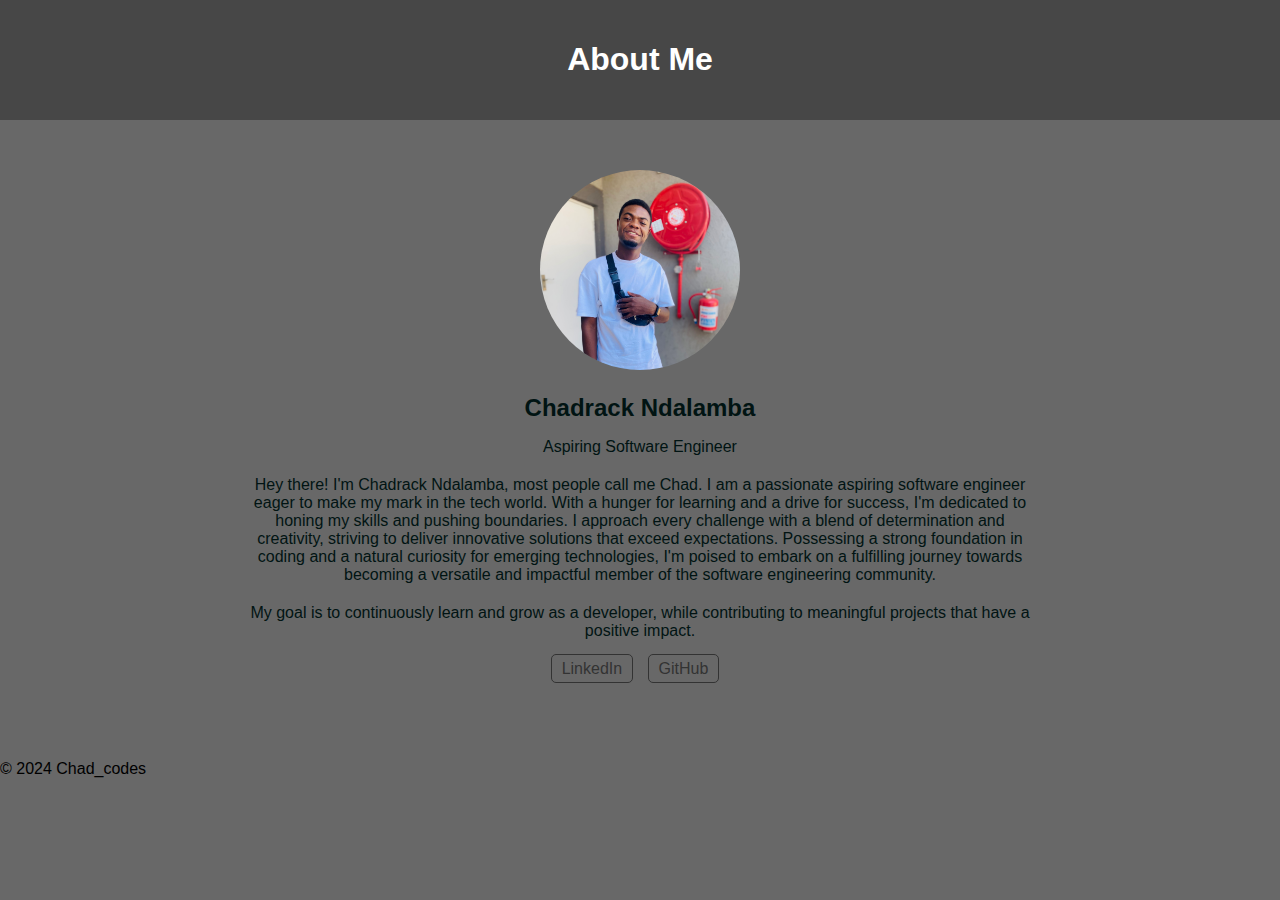
==== about.html @ 10d135a5 "about me page updated" ====
<!DOCTYPE html>
<html lang="en">
  <head>
    <meta charset="UTF-8" />
    <meta name="viewport" content="width=device-width, initial-scale=1.0" />
    <title>About Me</title>
    <link rel="stylesheet" href="about.css" />
  </head>
  <body>
    <header>
      <h1>About Me</h1>
      <style>
        body {
          background-image: url("img/jj.jpg."); /*file extension */
          background-size: cover;
          background-repeat: no-repeat;
          background-color: rgb(104, 104, 104);
        }
      </style>
    </header>

    <section class="about">
      <div class="container">
        <div class="about-content">
          <img src="img/IMG_6505.jpg" alt="Profile Picture" />
          <h2>Chadrack Ndalamba</h2>
          <p>Aspiring Software Engineer</p>
          <p>
            Hey there! I'm Chadrack Ndalamba, most people call me Chad. I am a
            passionate aspiring software engineer eager to make my mark in the
            tech world. With a hunger for learning and a drive for success, I'm
            dedicated to honing my skills and pushing boundaries. I approach
            every challenge with a blend of determination and creativity,
            striving to deliver innovative solutions that exceed expectations.
            Possessing a strong foundation in coding and a natural curiosity for
            emerging technologies, I'm poised to embark on a fulfilling journey
            towards becoming a versatile and impactful member of the software
            engineering community.
          </p>
          <p>
            My goal is to continuously learn and grow as a developer, while
            contributing to meaningful projects that have a positive impact.
          </p>
          <ul class="social-links">
            <li>
              <a
                href="https://www.linkedin.com/in/chadrack-ndalamba-442139137/"
                target="_blank"
                >LinkedIn</a
              >
            </li>
            <li>
              <a href="https://github.com/Chad96" target="_blank">GitHub</a>
            </li>
          </ul>
        </div>
      </div>
    </section>

    <footer>
      <p>&copy; 2024 Chad_codes</p>
    </footer>
  </body>
</html>
---- about.css ----
body {
  font-family: Arial, sans-serif;
  margin: 0;
  padding: 0;
}

header {
  background-color: #474747;
  color: #fff;
  padding: 20px 0;
  text-align: center;
}

.about {
  padding: 50px 0;
}

.container {
  max-width: 800px;
  margin: 0 auto;
  padding: 0 20px;
}

.about-content {
  text-align: center;
  color: rgb(1, 20, 19);
}

.about-content img {
  border-radius: 50%;
  width: 200px;
  height: 200px;
  margin-bottom: 0px;
}

.about-content h2 {
  margin-bottom: 10px;
}

.about-content p {
  margin-bottom: 20px;
}

.social-links {
  list-style-type: none;
  padding: 0;
}

.social-links li {
  display: inline;
  margin-right: 10px;
}

.social-links li a {
  color: #333;
  text-decoration: none;
  padding: 5px 10px;
  border: 1px solid #333;
  border-radius: 5px;
}

.social-links li a:hover {
  background-color: #1b2925;
  color: #fff;
}
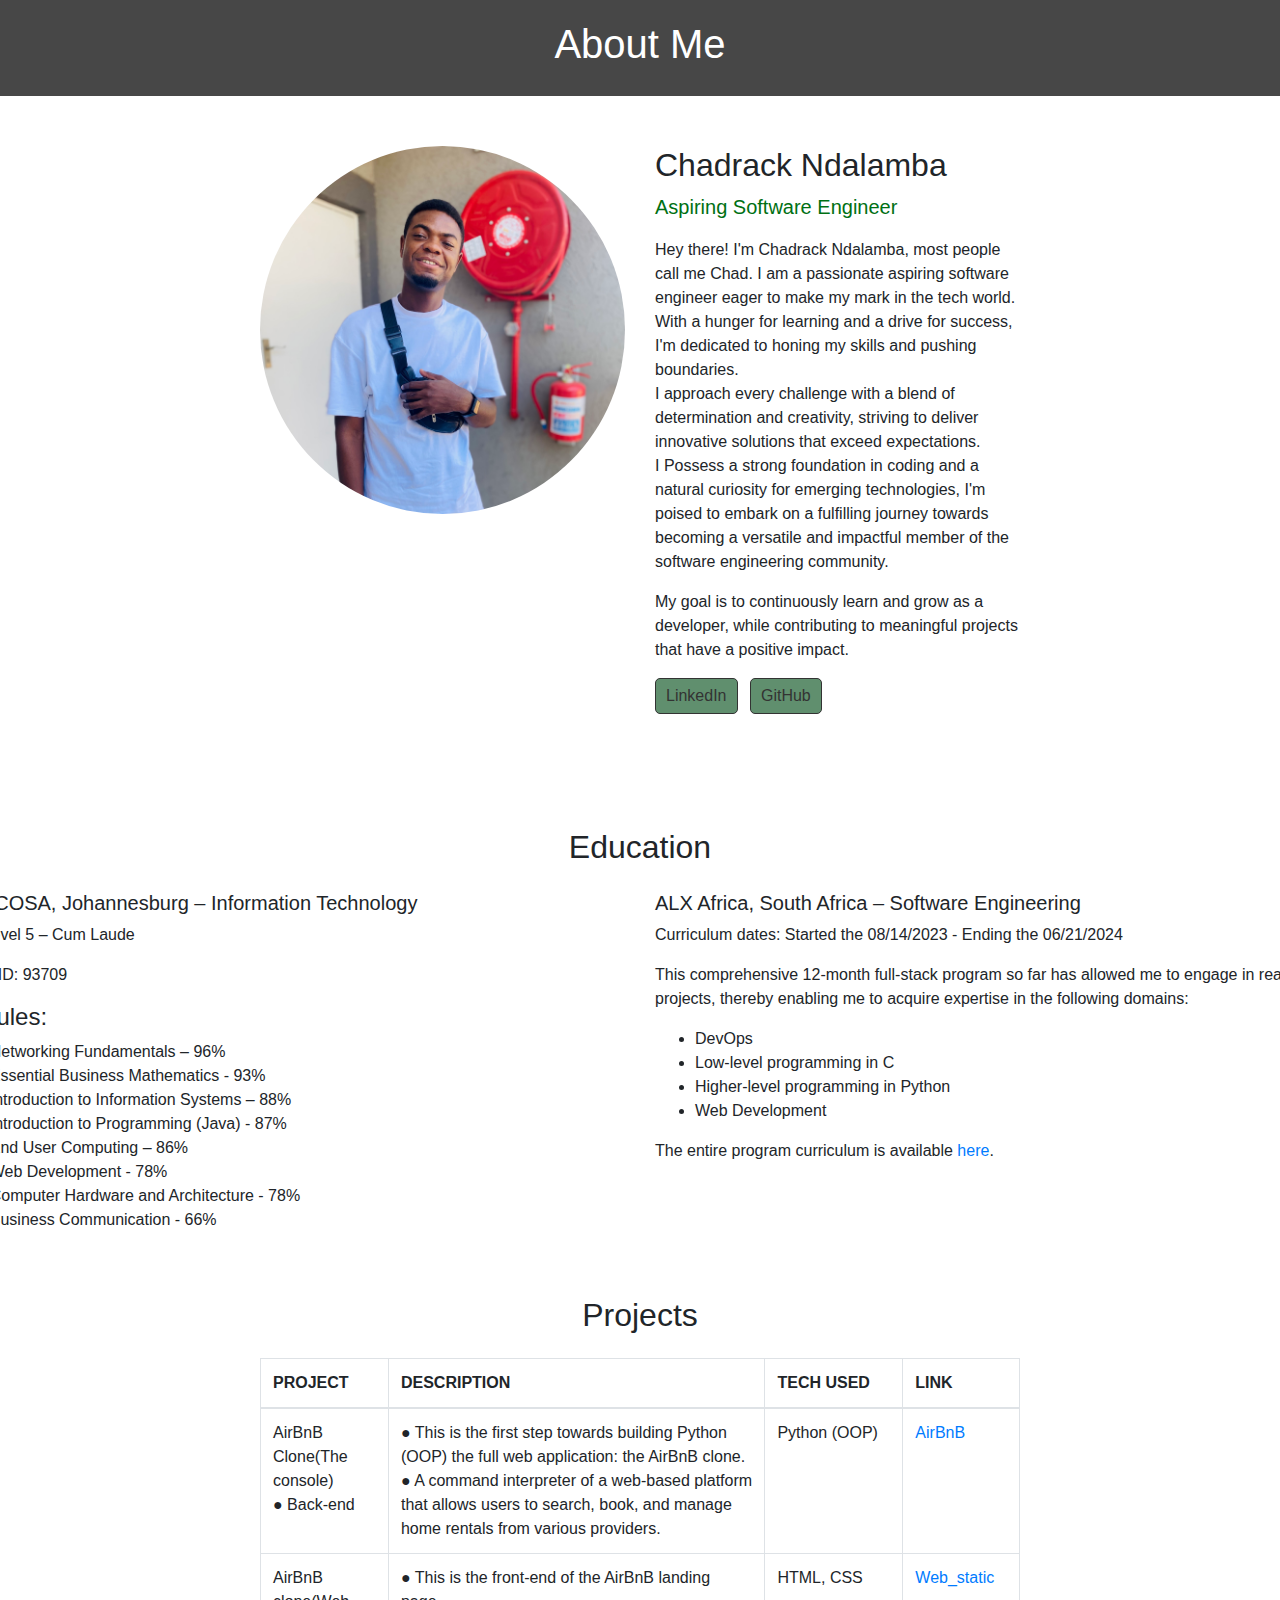
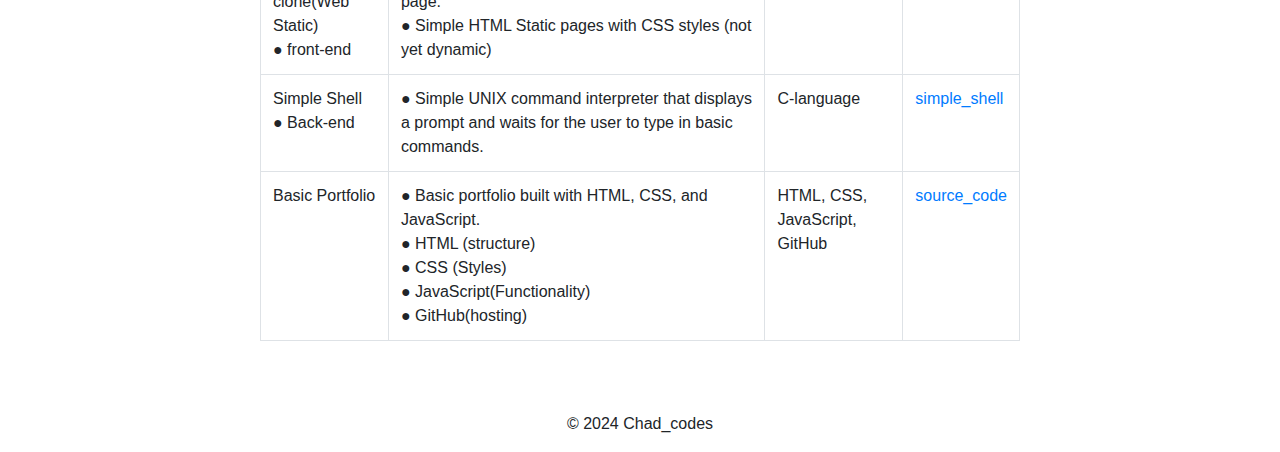
==== commit 24bb4a85: "About page updated" ====
--- a/about.html
+++ b/about.html
@@ -4,61 +4,225 @@
     <meta charset="UTF-8" />
     <meta name="viewport" content="width=device-width, initial-scale=1.0" />
     <title>About Me</title>
+    <link
+      rel="stylesheet"
+      href="https://maxcdn.bootstrapcdn.com/bootstrap/4.5.2/css/bootstrap.min.css"
+    />
     <link rel="stylesheet" href="about.css" />
   </head>
   <body>
     <header>
-      <h1>About Me</h1>
-      <style>
-        body {
-          background-image: url("img/jj.jpg."); /*file extension */
-          background-size: cover;
-          background-repeat: no-repeat;
-          background-color: rgb(104, 104, 104);
-        }
-      </style>
+      <h1 class="text-center">About Me</h1>
     </header>
 
     <section class="about">
       <div class="container">
-        <div class="about-content">
-          <img src="img/IMG_6505.jpg" alt="Profile Picture" />
-          <h2>Chadrack Ndalamba</h2>
-          <p>Aspiring Software Engineer</p>
-          <p>
-            Hey there! I'm Chadrack Ndalamba, most people call me Chad. I am a
-            passionate aspiring software engineer eager to make my mark in the
-            tech world. With a hunger for learning and a drive for success, I'm
-            dedicated to honing my skills and pushing boundaries. I approach
-            every challenge with a blend of determination and creativity,
-            striving to deliver innovative solutions that exceed expectations.
-            Possessing a strong foundation in coding and a natural curiosity for
-            emerging technologies, I'm poised to embark on a fulfilling journey
-            towards becoming a versatile and impactful member of the software
-            engineering community.
-          </p>
-          <p>
-            My goal is to continuously learn and grow as a developer, while
-            contributing to meaningful projects that have a positive impact.
-          </p>
-          <ul class="social-links">
-            <li>
-              <a
-                href="https://www.linkedin.com/in/chadrack-ndalamba-442139137/"
-                target="_blank"
-                >LinkedIn</a
-              >
-            </li>
-            <li>
-              <a href="https://github.com/Chad96" target="_blank">GitHub</a>
-            </li>
-          </ul>
+        <div class="row">
+          <div class="col-md-6">
+            <img
+              src="img/IMG_6505.jpg"
+              alt="Profile Picture"
+              class="img-fluid rounded-circle"
+            />
+          </div>
+          <div class="col-md-6">
+            <h2>Chadrack Ndalamba</h2>
+            <p class="lead">Aspiring Software Engineer</p>
+            <p>
+              Hey there! I'm Chadrack Ndalamba, most people call me Chad. I am a
+              passionate aspiring software engineer eager to make my mark in the
+              tech world. With a hunger for learning and a drive for success,
+              I'm dedicated to honing my skills and pushing boundaries.
+              <br />
+              I approach every challenge with a blend of determination and
+              creativity, striving to deliver innovative solutions that exceed
+              expectations.
+              <br />
+              I Possess a strong foundation in coding and a natural curiosity
+              for emerging technologies, I'm poised to embark on a fulfilling
+              journey towards becoming a versatile and impactful member of the
+              software engineering community.
+            </p>
+            <p>
+              My goal is to continuously learn and grow as a developer, while
+              contributing to meaningful projects that have a positive impact.
+            </p>
+            <ul class="social-links list-inline">
+              <li class="list-inline-item">
+                <a
+                  href="https://www.linkedin.com/in/chadrack-ndalamba-442139137/"
+                  target="_blank"
+                  class="btn btn-primary"
+                  >LinkedIn</a
+                >
+              </li>
+              <li class="list-inline-item">
+                <a
+                  href="https://github.com/Chad96"
+                  target="_blank"
+                  class="btn btn-dark"
+                  >GitHub</a
+                >
+              </li>
+            </ul>
+          </div>
         </div>
       </div>
     </section>
 
-    <footer>
-      <p>&copy; 2024 Chad_codes</p>
+    <section class="education mt-5">
+      <div class="container">
+        <h2 class="text-center mb-4">Education</h2>
+        <div class="row">
+          <div class="col-md-6">
+            <div class="mancosa">
+              <h5>MANCOSA, Johannesburg – Information Technology</h5>
+              <p>NQF level 5 – Cum Laude</p>
+              <p>SAQA ID: 93709</p>
+              <h4>Modules:</h4>
+              <ul>
+                <li>Networking Fundamentals – 96%</li>
+                <li>Essential Business Mathematics - 93%</li>
+                <li>Introduction to Information Systems – 88%</li>
+                <li>Introduction to Programming (Java) - 87%</li>
+                <li>End User Computing – 86%</li>
+                <li>Web Development - 78%</li>
+                <li>Computer Hardware and Architecture - 78%</li>
+                <li>Business Communication - 66%</li>
+              </ul>
+            </div>
+          </div>
+          <div class="col-md-6">
+            <div class="alx">
+              <h5>ALX Africa, South Africa – Software Engineering</h5>
+              <p>
+                Curriculum dates: Started the 08/14/2023 - Ending the 06/21/2024
+              </p>
+              <p>
+                This comprehensive 12-month full-stack program so far has
+                allowed me to engage in real-world projects, thereby enabling me
+                to acquire expertise in the following domains:
+              </p>
+              <ul>
+                <li>DevOps</li>
+                <li>Low-level programming in C</li>
+                <li>Higher-level programming in Python</li>
+                <li>Web Development</li>
+              </ul>
+              <p>
+                The entire program curriculum is available
+                <a
+                  href="https://tech.alxafrica.com/hubfs/ALX-Software-Engineering-Curriculum.pdf?hsLang=en"
+                  >here</a
+                >.
+              </p>
+            </div>
+          </div>
+        </div>
+      </div>
+    </section>
+
+    <section class="projects mt-5">
+      <h2 class="text-center mb-4">Projects</h2>
+      <div class="container">
+        <div class="table-responsive text-left">
+          <table class="table table-bordered d-inline-block">
+            <thead>
+              <tr>
+                <th>PROJECT</th>
+                <th>DESCRIPTION</th>
+                <th>TECH USED</th>
+                <th>LINK</th>
+              </tr>
+            </thead>
+            <tbody>
+              <tr>
+                <td>
+                  AirBnB Clone(The console)
+                  <br />
+                  ● Back-end
+                </td>
+                <td>
+                  ● This is the first step towards building Python (OOP) the
+                  full web application: the AirBnB clone.
+                  <br />
+                  ● A command interpreter of a web-based platform that allows
+                  users to search, book, and manage home rentals from various
+                  providers.
+                </td>
+                <td>Python (OOP)</td>
+                <td>
+                  <a
+                    href="https://github.com/Chad96/AirBnB_clone.git"
+                    target="_blank"
+                    >AirBnB</a
+                  >
+                </td>
+              </tr>
+              <tr>
+                <td>AirBnB clone(Web Static)<br />● front-end</td>
+                <td>
+                  ● This is the front-end of the AirBnB landing page.<br />●
+                  Simple HTML Static pages with CSS styles (not yet dynamic)
+                </td>
+                <td>HTML, CSS</td>
+                <td>
+                  <a
+                    href="https://github.com/Chad96/AirBnB_clone.git"
+                    target="_blank"
+                    >Web_static</a
+                  >
+                </td>
+              </tr>
+              <tr>
+                <td>Simple Shell<br />● Back-end</td>
+                <td>
+                  ● Simple UNIX command interpreter that displays a prompt and
+                  waits for the user to type in basic commands.
+                </td>
+                <td>C-language</td>
+                <td>
+                  <a
+                    href="https://github.com/Chad96/simple_shell.git"
+                    target="_blank"
+                    >simple_shell</a
+                  >
+                </td>
+              </tr>
+              <tr>
+                <td>Basic Portfolio</td>
+                <td>
+                  ● Basic portfolio built with HTML, CSS, and JavaScript.
+                  <br />
+                  ● HTML (structure)
+                  <br />
+                  ● CSS (Styles)
+                  <br />
+                  ● JavaScript(Functionality)
+                  <br />
+                  ● GitHub(hosting)
+                </td>
+                <td>HTML, CSS, JavaScript, GitHub</td>
+                <td>
+                  <a
+                    href="https://github.com/Chad96/Chad96.github.io.git"
+                    target="_blank"
+                    >source_code</a
+                  >
+                </td>
+              </tr>
+            </tbody>
+          </table>
+        </div>
+      </div>
+    </section>
+
+    <footer class="mt-5">
+      <p class="text-center">&copy; 2024 Chad_codes</p>
     </footer>
+
+    <script src="https://ajax.googleapis.com/ajax/libs/jquery/3.5.1/jquery.min.js"></script>
+    <script src="https://cdnjs.cloudflare.com/ajax/libs/popper.js/1.16.0/umd/popper.min.js"></script>
+    <script src="https://maxcdn.bootstrapcdn.com/bootstrap/4.5.2/js/bootstrap.min.js"></script>
   </body>
 </html>
--- a/about.css
+++ b/about.css
@@ -9,6 +9,10 @@
   color: #fff;
   padding: 20px 0;
   text-align: center;
+}
+
+.lead {
+  color: #007013;
 }
 
 .about {
@@ -30,7 +34,7 @@
   border-radius: 50%;
   width: 200px;
   height: 200px;
-  margin-bottom: 0px;
+  margin-bottom: 20px; /* Adjusted margin to create more space below the image */
 }
 
 .about-content h2 {
@@ -39,6 +43,19 @@
 
 .about-content p {
   margin-bottom: 20px;
+}
+
+.education {
+  margin-bottom: 10px; /* Added margin bottom to create more space between education sections */
+  margin-top: 10%;
+}
+
+.mancosa {
+  margin-left: -85%;
+}
+
+.alx {
+  margin-right: -90%;
 }
 
 .social-links {
@@ -57,9 +74,10 @@
   padding: 5px 10px;
   border: 1px solid #333;
   border-radius: 5px;
+  background-color: #608f6e; /* Change the background color to a brighter color */
 }
 
 .social-links li a:hover {
-  background-color: #1b2925;
-  color: #fff;
+  background-color: #3086c0;
+  color: #ffffff;
 }
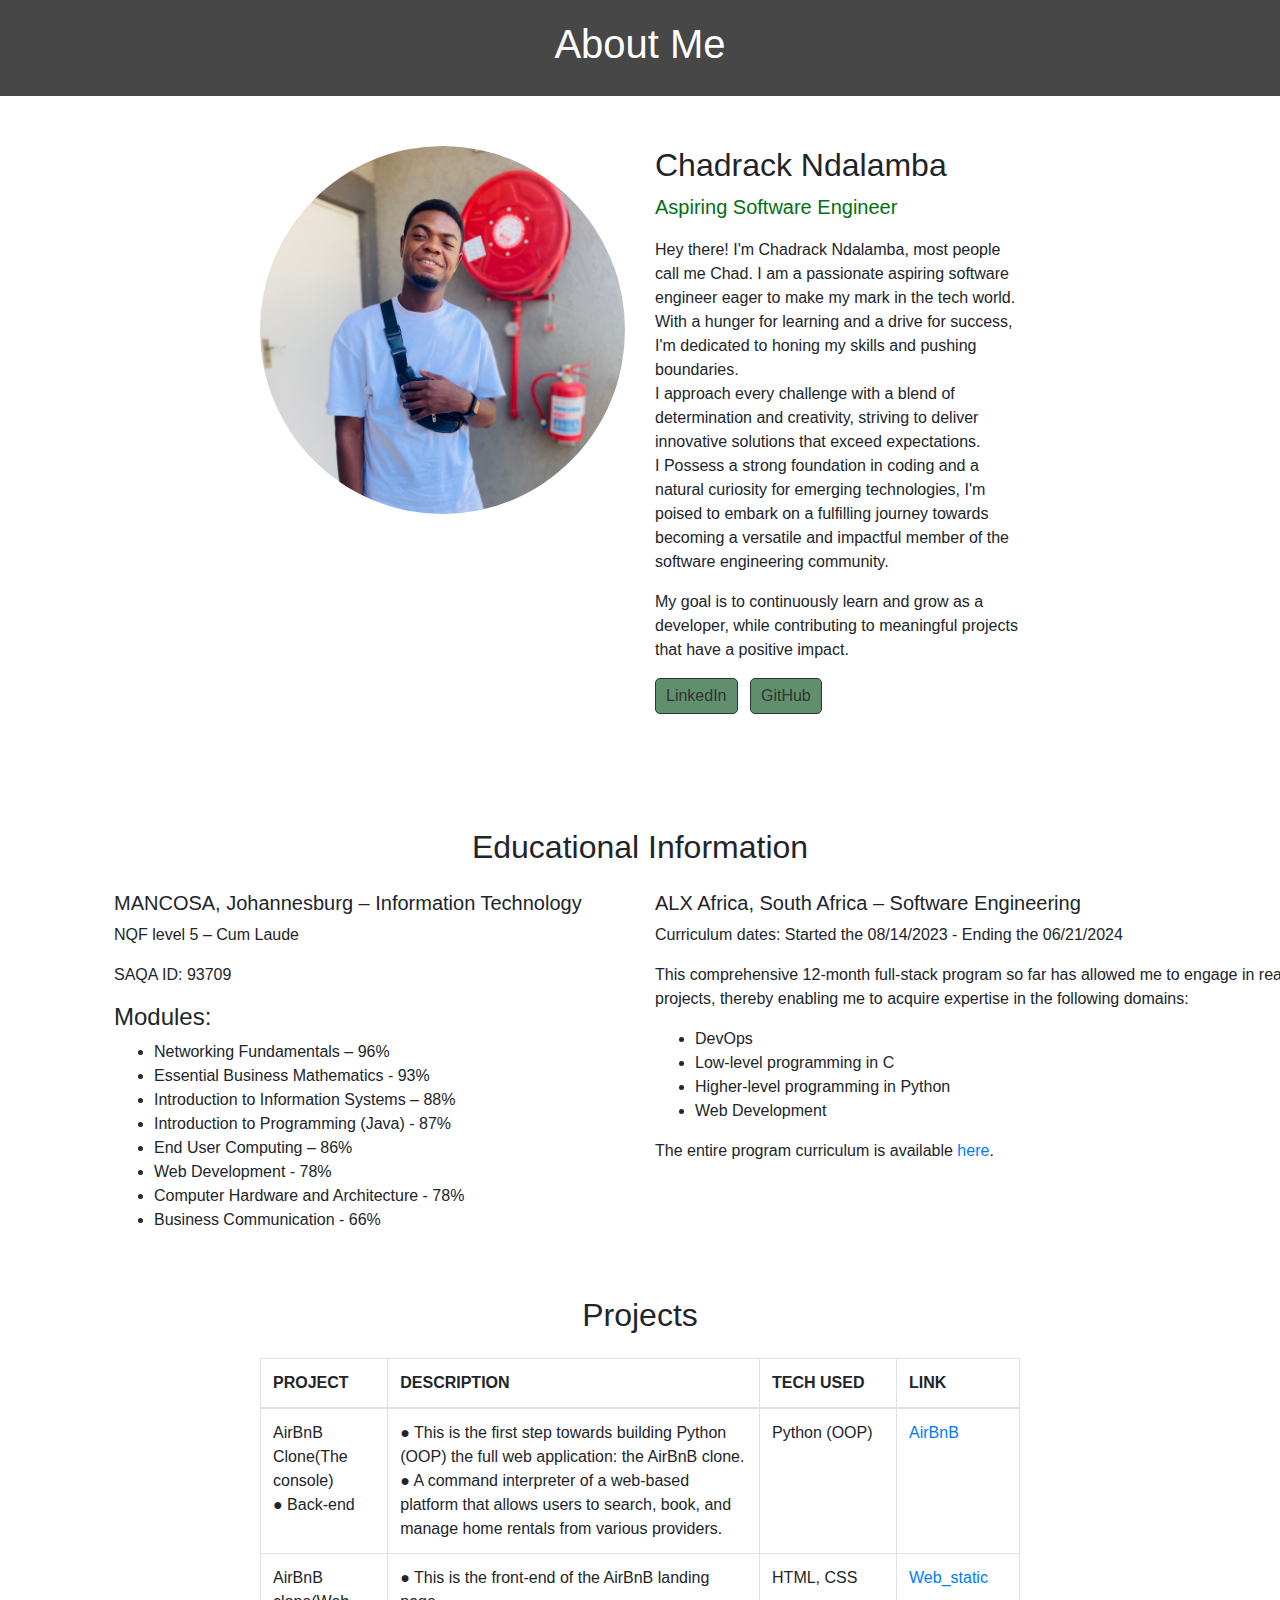
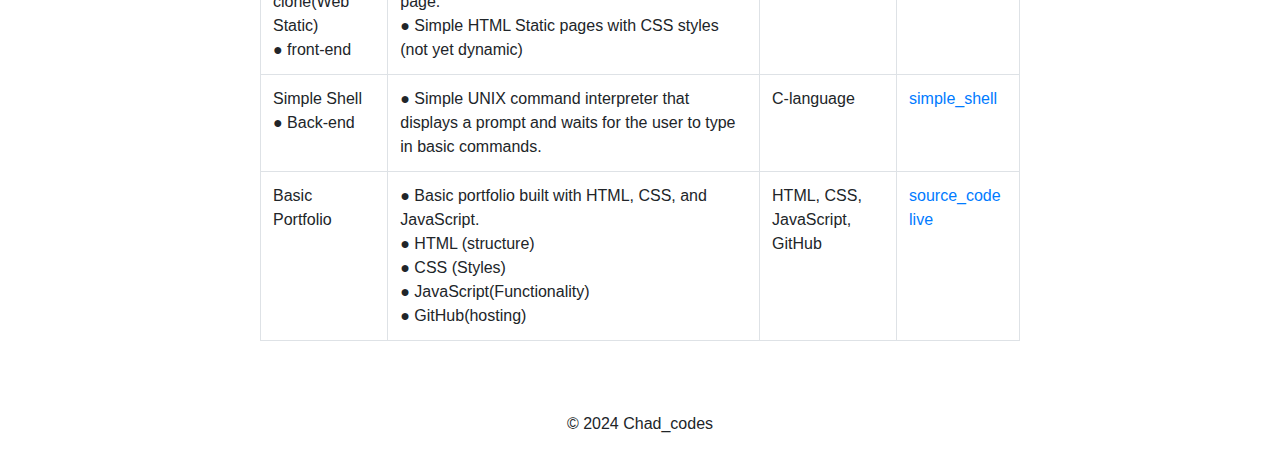
==== commit d3e81018: "About page updated" ====
--- a/about.html
+++ b/about.html
@@ -72,7 +72,7 @@
 
     <section class="education mt-5">
       <div class="container">
-        <h2 class="text-center mb-4">Education</h2>
+        <h2 class="text-center mb-4">Educational Information</h2>
         <div class="row">
           <div class="col-md-6">
             <div class="mancosa">
@@ -209,6 +209,7 @@
                     target="_blank"
                     >source_code</a
                   >
+                  <a href="https://chad96.github.io/" target="_blank">live</a>
                 </td>
               </tr>
             </tbody>
--- a/about.css
+++ b/about.css
@@ -51,7 +51,7 @@
 }
 
 .mancosa {
-  margin-left: -85%;
+  margin-left: -40%;
 }
 
 .alx {
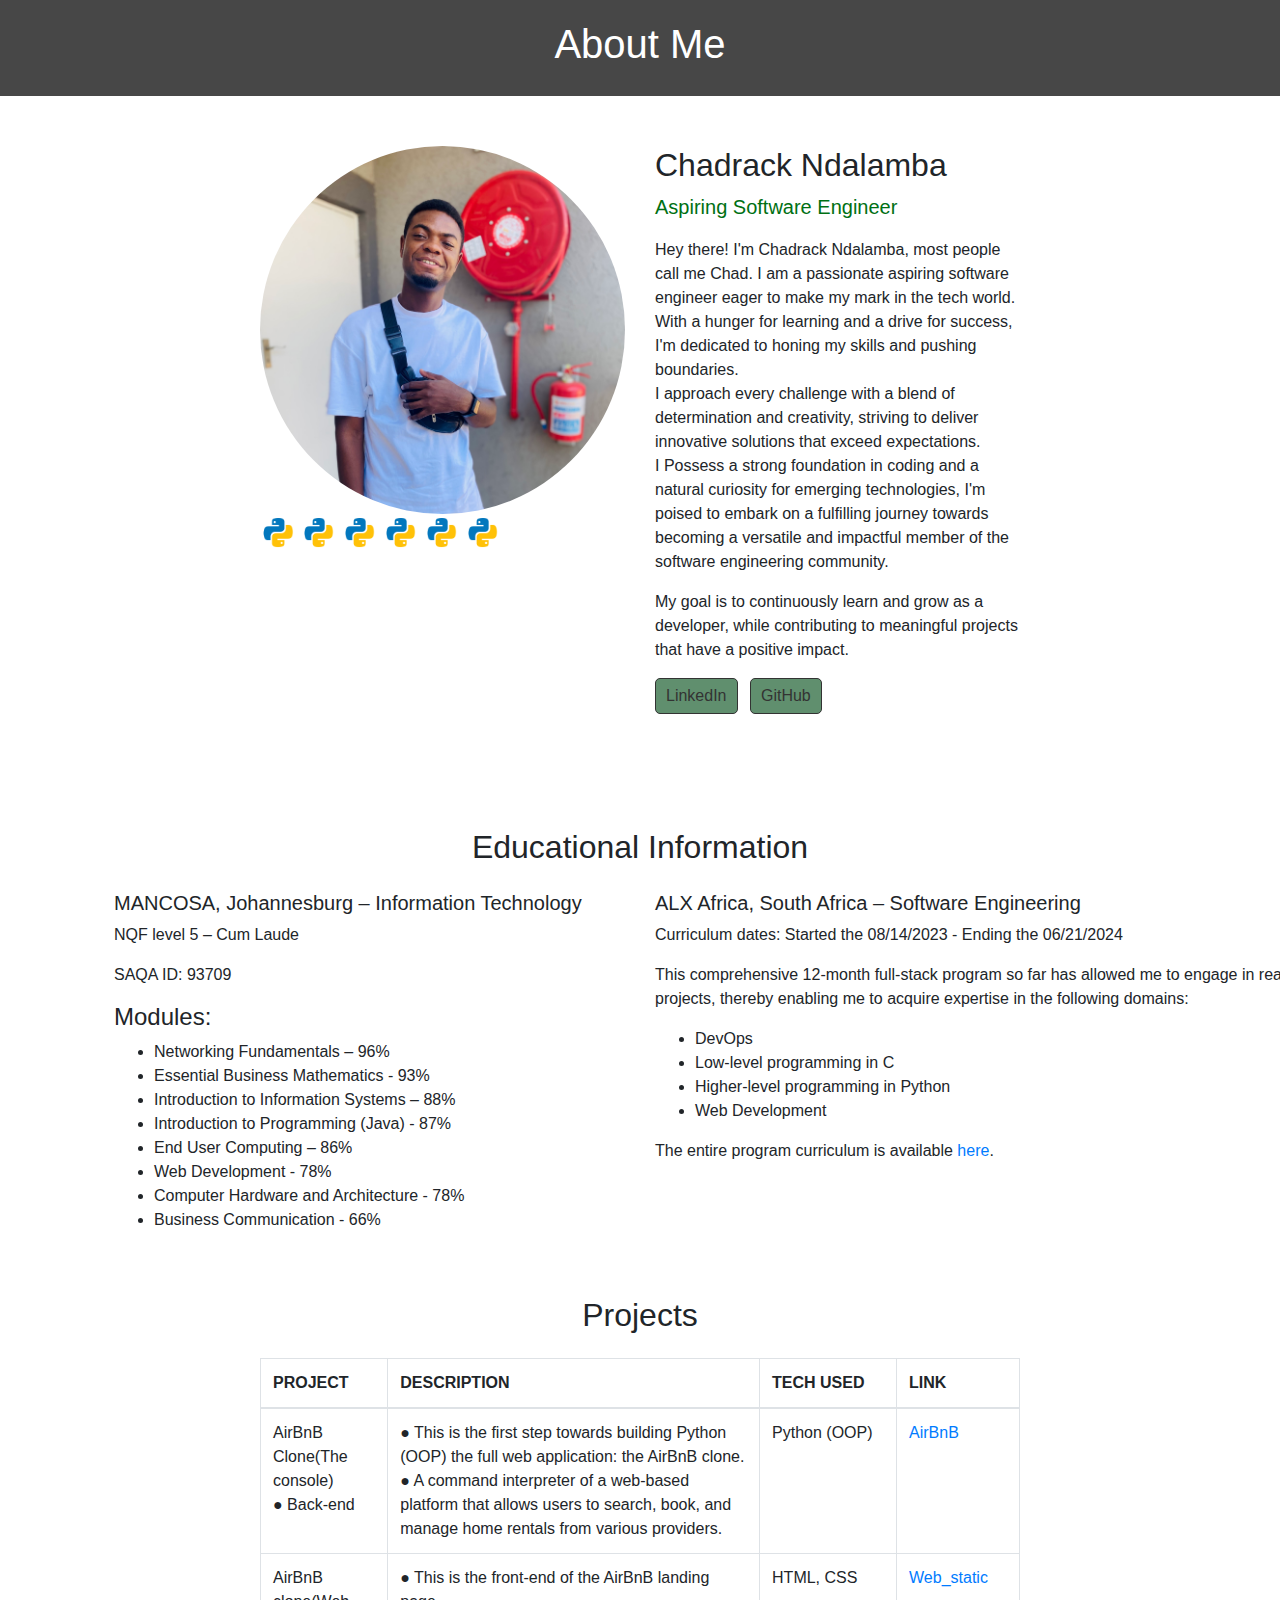
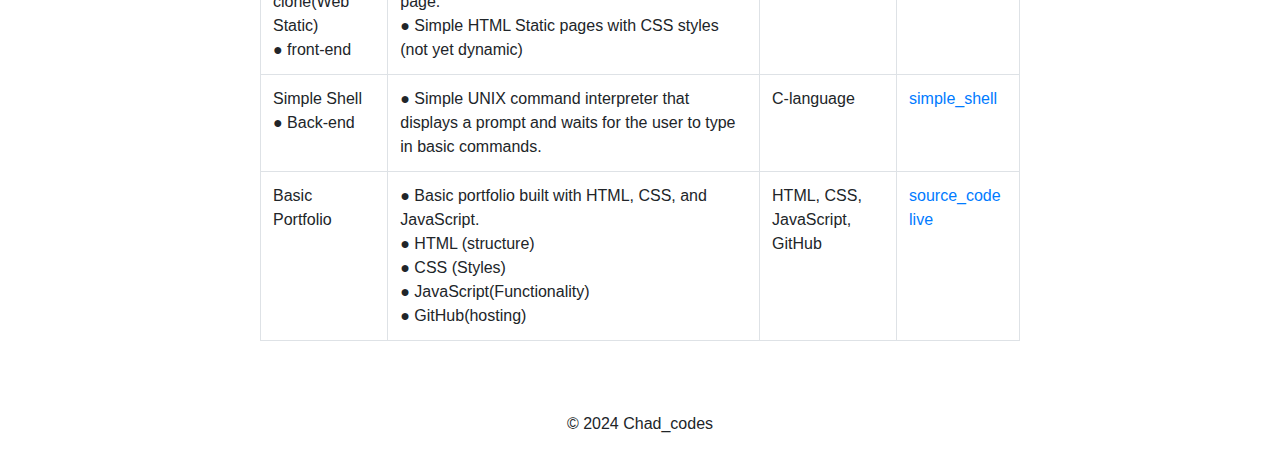
==== commit 27c28ae2: "About page updated" ====
--- a/about.html
+++ b/about.html
@@ -24,6 +24,12 @@
               alt="Profile Picture"
               class="img-fluid rounded-circle"
             />
+            <img src="img/icons/python.png" alt="LinkedIn" class="icon" />
+            <img src="img/icons/python.png" alt="LinkedIn" class="icon" />
+            <img src="img/icons/python.png" alt="LinkedIn" class="icon" />
+            <img src="img/icons/python.png" alt="LinkedIn" class="icon" />
+            <img src="img/icons/python.png" alt="LinkedIn" class="icon" />
+            <img src="img/icons/python.png" alt="LinkedIn" class="icon" />
           </div>
           <div class="col-md-6">
             <h2>Chadrack Ndalamba</h2>
--- a/about.css
+++ b/about.css
@@ -81,3 +81,6 @@
   background-color: #3086c0;
   color: #ffffff;
 }
+.icon {
+  max-width: 10%;
+}
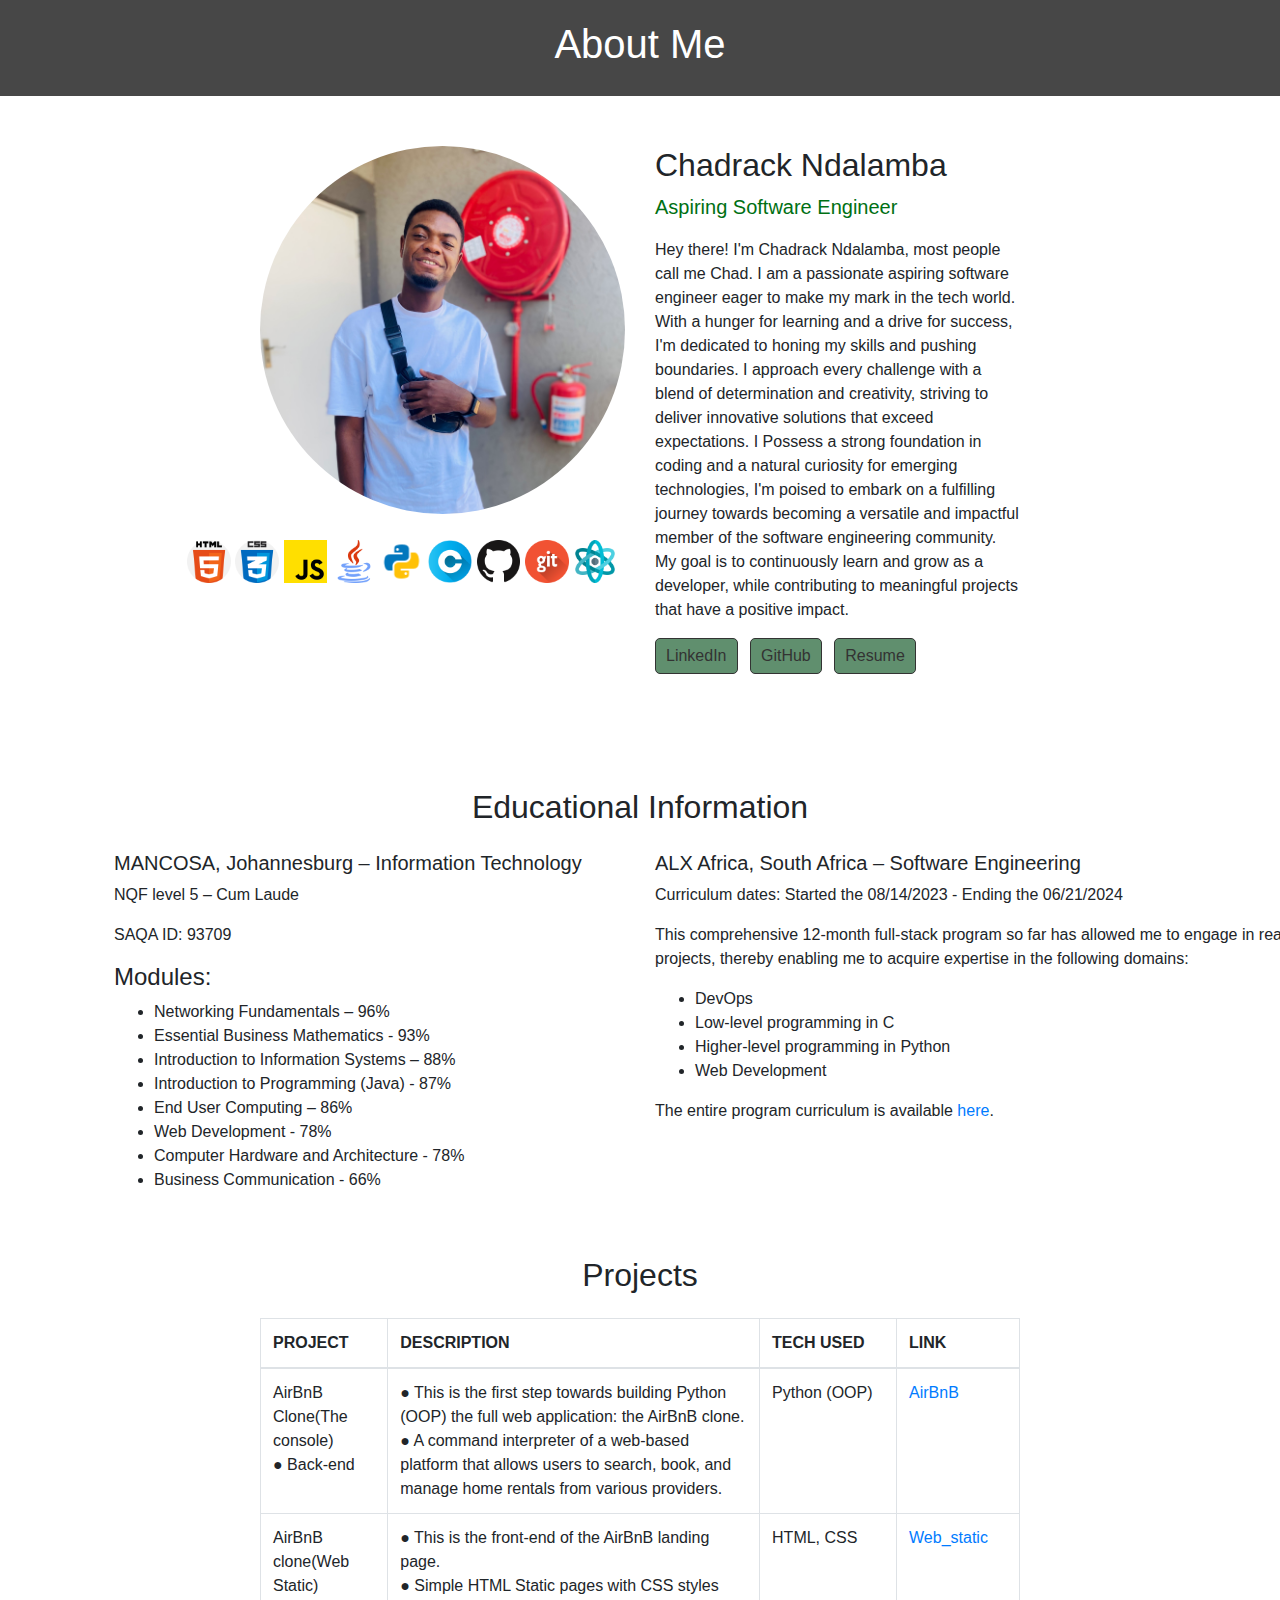
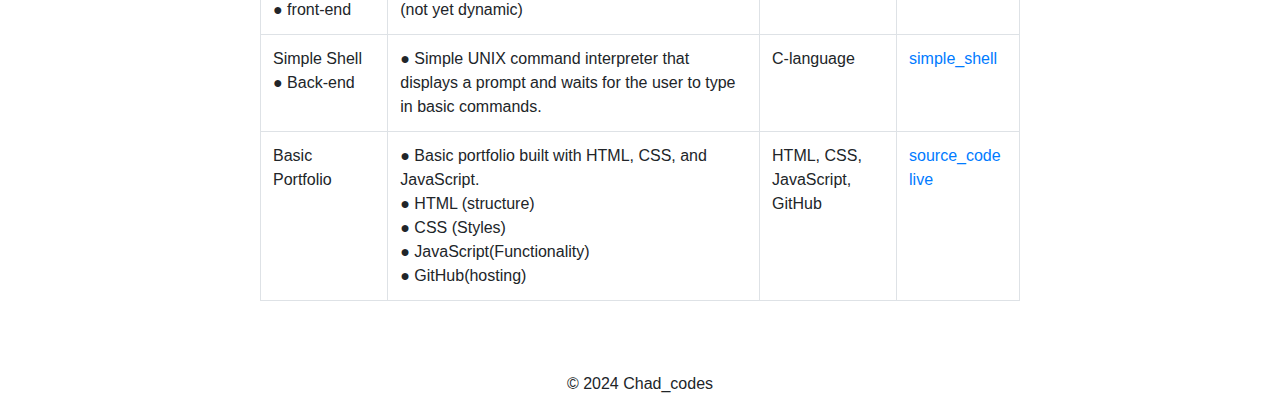
==== commit f810d78e: "Added some icons and cv on the about page" ====
--- a/about.html
+++ b/about.html
@@ -24,12 +24,27 @@
               alt="Profile Picture"
               class="img-fluid rounded-circle"
             />
-            <img src="img/icons/python.png" alt="LinkedIn" class="icon" />
-            <img src="img/icons/python.png" alt="LinkedIn" class="icon" />
-            <img src="img/icons/python.png" alt="LinkedIn" class="icon" />
-            <img src="img/icons/python.png" alt="LinkedIn" class="icon" />
-            <img src="img/icons/python.png" alt="LinkedIn" class="icon" />
-            <img src="img/icons/python.png" alt="LinkedIn" class="icon" />
+
+            <div class="languages">
+              <img
+                src="img/icons/html-5_919827.png"
+                alt="LinkedIn"
+                class="icon"
+              />
+              <img src="img/icons/css_919826.png" alt="css" class="icon" />
+              <img src="img/icons/js_5968292.png" alt="github" class="icon" />
+              <img src="img/icons/java_226777.png" alt="java" class="icon" />
+              <img src="img/icons/python.png" alt="python" class="icon" />
+
+              <img src="img/icons/letter-c_3665923.png" alt="c" class="icon" />
+              <img src="img/icons/git.png" alt="github" class="icon" />
+              <img src="img/icons/git_4494748.png" alt="git" class="icon" />
+              <img
+                src="img/icons/structure_3334886.png"
+                alt="github"
+                class="icon"
+              />
+            </div>
           </div>
           <div class="col-md-6">
             <h2>Chadrack Ndalamba</h2>
@@ -38,21 +53,18 @@
               Hey there! I'm Chadrack Ndalamba, most people call me Chad. I am a
               passionate aspiring software engineer eager to make my mark in the
               tech world. With a hunger for learning and a drive for success,
-              I'm dedicated to honing my skills and pushing boundaries.
+              I'm dedicated to honing my skills and pushing boundaries. I
+              approach every challenge with a blend of determination and
+              creativity, striving to deliver innovative solutions that exceed
+              expectations. I Possess a strong foundation in coding and a
+              natural curiosity for emerging technologies, I'm poised to embark
+              on a fulfilling journey towards becoming a versatile and impactful
+              member of the software engineering community.
               <br />
-              I approach every challenge with a blend of determination and
-              creativity, striving to deliver innovative solutions that exceed
-              expectations.
-              <br />
-              I Possess a strong foundation in coding and a natural curiosity
-              for emerging technologies, I'm poised to embark on a fulfilling
-              journey towards becoming a versatile and impactful member of the
-              software engineering community.
-            </p>
-            <p>
               My goal is to continuously learn and grow as a developer, while
               contributing to meaningful projects that have a positive impact.
             </p>
+            <p></p>
             <ul class="social-links list-inline">
               <li class="list-inline-item">
                 <a
@@ -68,6 +80,14 @@
                   target="_blank"
                   class="btn btn-dark"
                   >GitHub</a
+                >
+              </li>
+              <li class="list-inline-item">
+                <a
+                  href="img/cv/SE_cv.pdf"
+                  target="_blank"
+                  class="btn btn-success"
+                  >Resume</a
                 >
               </li>
             </ul>
--- a/about.css
+++ b/about.css
@@ -84,3 +84,7 @@
 .icon {
   max-width: 10%;
 }
+.languages {
+  margin-left: -20%;
+  margin-top: 7%;
+}
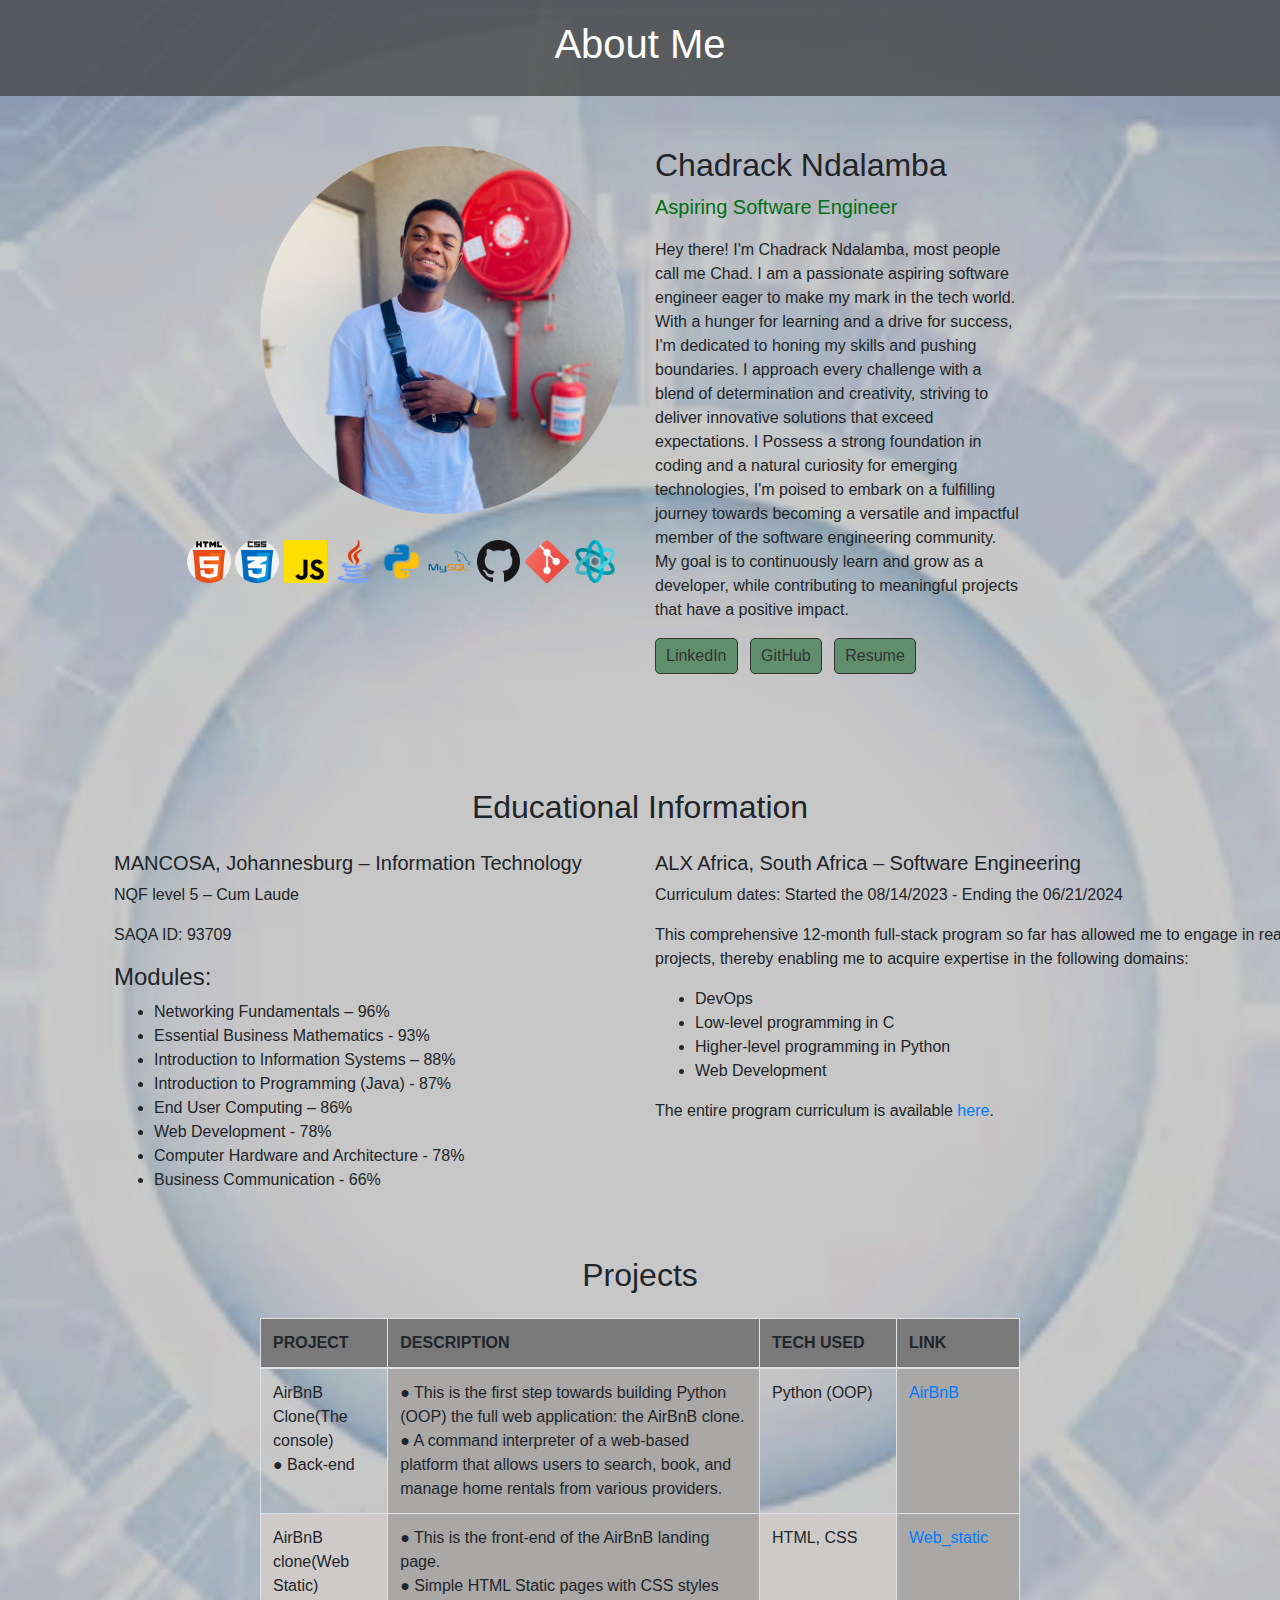
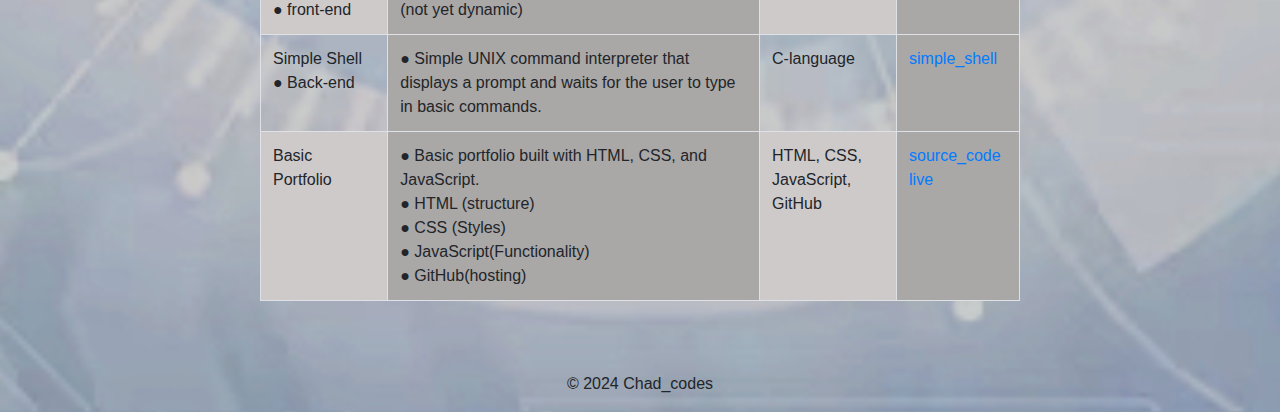
==== commit c20e07f1: "Added some icons and cv on the about page" ====
--- a/about.html
+++ b/about.html
@@ -36,12 +36,12 @@
               <img src="img/icons/java_226777.png" alt="java" class="icon" />
               <img src="img/icons/python.png" alt="python" class="icon" />
 
-              <img src="img/icons/letter-c_3665923.png" alt="c" class="icon" />
+              <img src="img/icons/sql.png" alt="sql" class="icon" />
               <img src="img/icons/git.png" alt="github" class="icon" />
-              <img src="img/icons/git_4494748.png" alt="git" class="icon" />
+              <img src="img/icons/newgit.png" alt="git" class="icon" />
               <img
                 src="img/icons/structure_3334886.png"
-                alt="github"
+                alt="react"
                 class="icon"
               />
             </div>
--- a/about.css
+++ b/about.css
@@ -2,11 +2,19 @@
   font-family: Arial, sans-serif;
   margin: 0;
   padding: 0;
+  background-image: url("img/jj.jpg");
+  background-size: cover;
+  background-position: center;
 }
 
 header {
-  background-color: #474747;
-  color: #fff;
+  background-color: rgba(
+    71,
+    71,
+    71,
+    0.8
+  ); /* background color to semi-transparent */
+  color: #ffffff;
   padding: 20px 0;
   text-align: center;
 }
@@ -34,7 +42,7 @@
   border-radius: 50%;
   width: 200px;
   height: 200px;
-  margin-bottom: 20px; /* Adjusted margin to create more space below the image */
+  margin-bottom: 20px; /*margin to create more space below the image */
 }
 
 .about-content h2 {
@@ -46,7 +54,7 @@
 }
 
 .education {
-  margin-bottom: 10px; /* Added margin bottom to create more space between education sections */
+  margin-bottom: 10px; /*margin bottom to create more space between education sections */
   margin-top: 10%;
 }
 
@@ -74,7 +82,7 @@
   padding: 5px 10px;
   border: 1px solid #333;
   border-radius: 5px;
-  background-color: #608f6e; /* Change the background color to a brighter color */
+  background-color: #608f6e;
 }
 
 .social-links li a:hover {
@@ -88,3 +96,31 @@
   margin-left: -20%;
   margin-top: 7%;
 }
+table {
+  border-collapse: collapse;
+  width: 100%;
+}
+
+table,
+th,
+td {
+  border: 1px solid #020202;
+}
+
+th,
+td {
+  padding: 8px;
+  text-align: left;
+}
+
+th {
+  background-color: #797979;
+}
+
+tr:nth-child(even) {
+  background-color: #cecaca; /* Change the background color of even rows */
+}
+
+td:nth-child(even) {
+  background-color: #aaa7a7; /* Change the background color of even columns */
+}
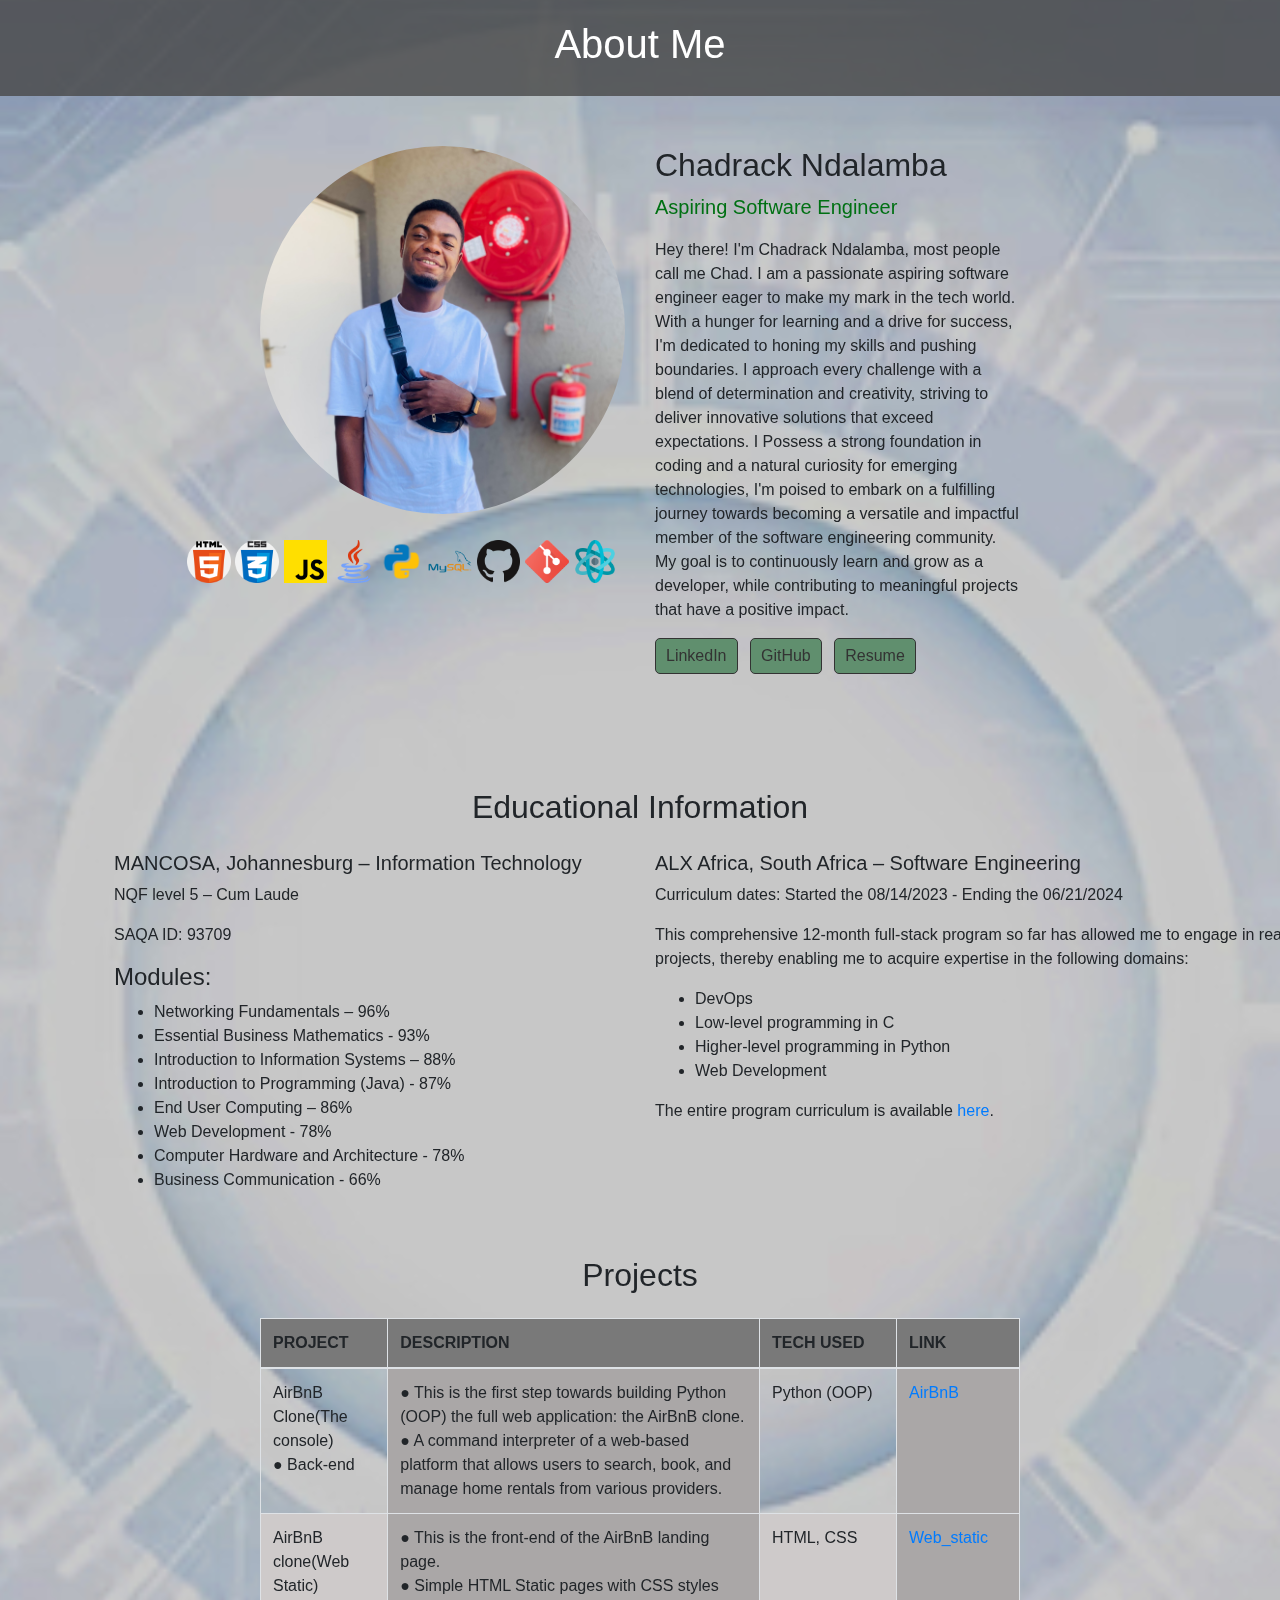
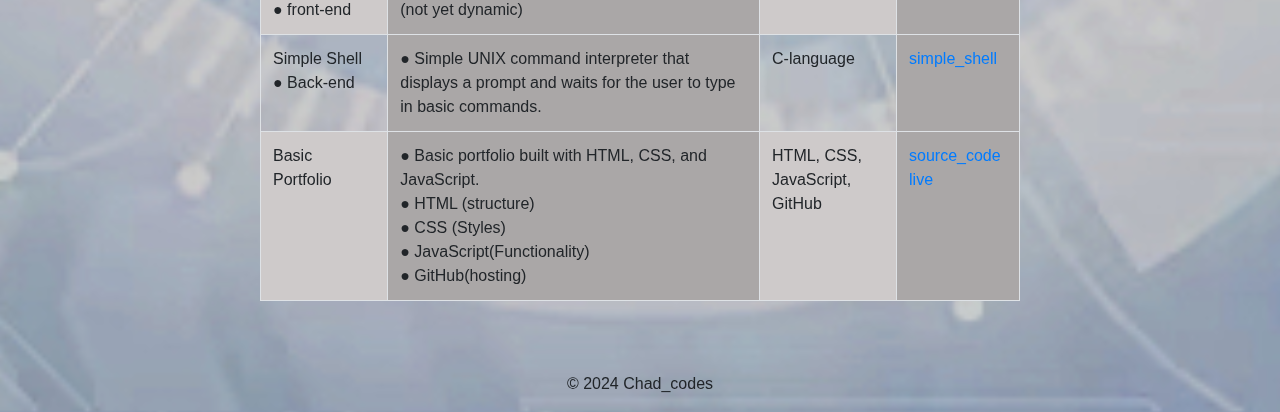
==== commit 65b6cc71: "adjusted some pages" ====
--- a/about.html
+++ b/about.html
@@ -11,6 +11,29 @@
     <link rel="stylesheet" href="about.css" />
   </head>
   <body>
+    <style>
+      body {
+        background-color: rgb(247, 247, 247);
+      }
+
+      #video-background {
+        position: fixed;
+        right: 0;
+        bottom: 0;
+        min-width: 100%;
+        min-height: 100%;
+        width: auto;
+        height: auto;
+        z-index: -1;
+      }
+    </style>
+
+    <video autoplay muted loop id="video-background">
+      <source src="your-video-file.mp4" type="video/mp4" />
+      <!-- Add additional sources for other video formats if needed -->
+      Your browser does not support the video tag.
+    </video>
+
     <header>
       <h1 class="text-center">About Me</h1>
     </header>
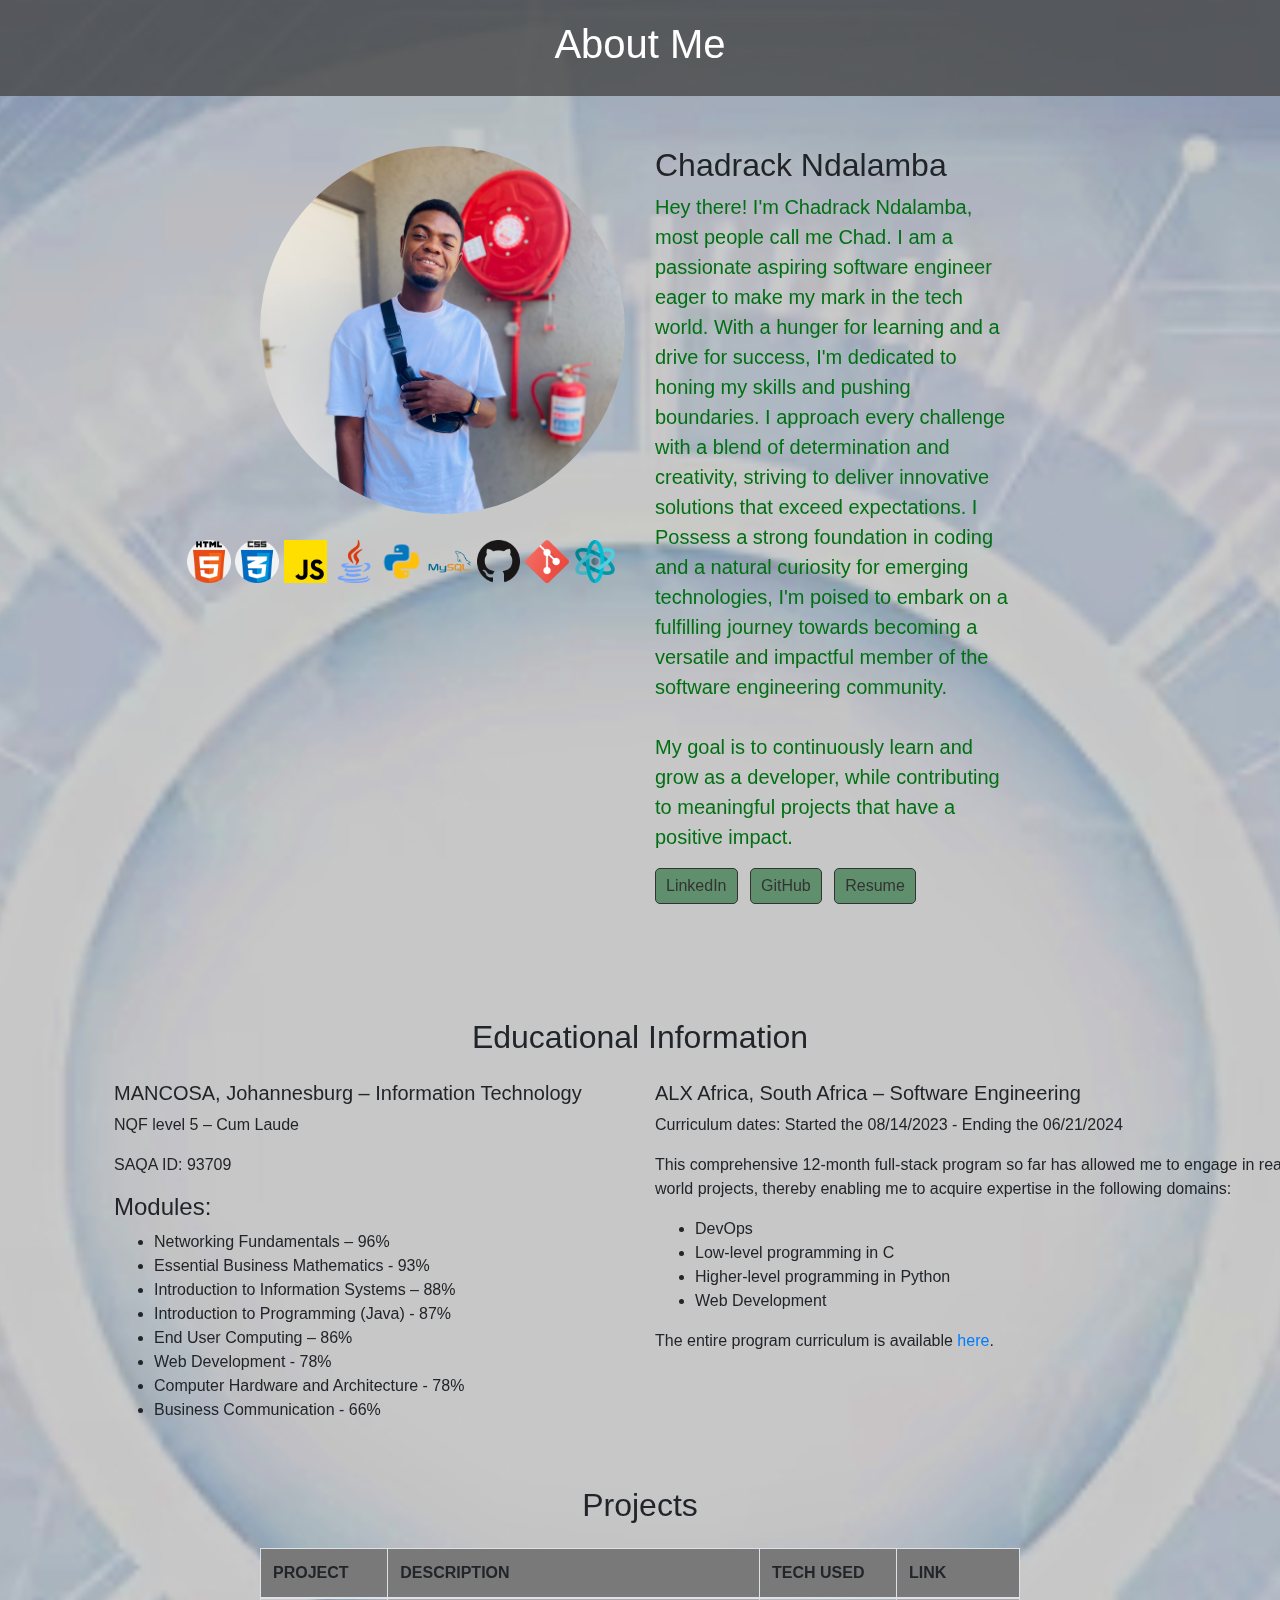
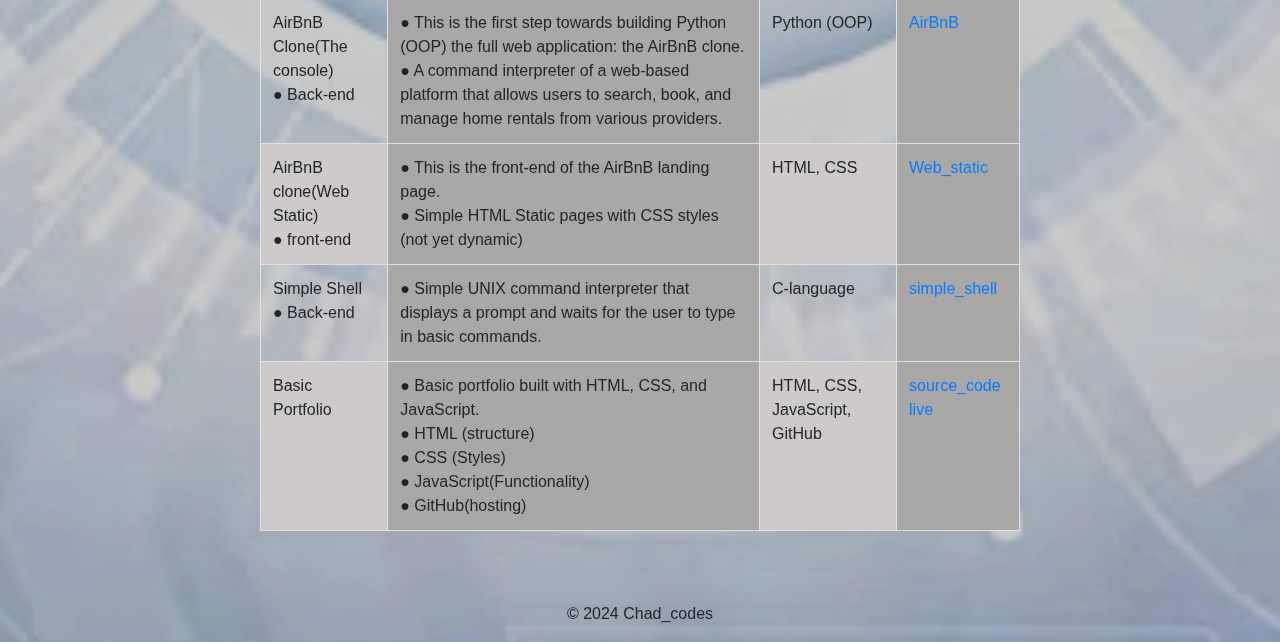
==== commit 25f594e4: "About.js" ====
--- a/about.html
+++ b/about.html
@@ -70,23 +70,9 @@
             </div>
           </div>
           <div class="col-md-6">
-            <h2>Chadrack Ndalamba</h2>
+            <h2></h2>
             <p class="lead">Aspiring Software Engineer</p>
-            <p>
-              Hey there! I'm Chadrack Ndalamba, most people call me Chad. I am a
-              passionate aspiring software engineer eager to make my mark in the
-              tech world. With a hunger for learning and a drive for success,
-              I'm dedicated to honing my skills and pushing boundaries. I
-              approach every challenge with a blend of determination and
-              creativity, striving to deliver innovative solutions that exceed
-              expectations. I Possess a strong foundation in coding and a
-              natural curiosity for emerging technologies, I'm poised to embark
-              on a fulfilling journey towards becoming a versatile and impactful
-              member of the software engineering community.
-              <br />
-              My goal is to continuously learn and grow as a developer, while
-              contributing to meaningful projects that have a positive impact.
-            </p>
+            <p></p>
             <p></p>
             <ul class="social-links list-inline">
               <li class="list-inline-item">
@@ -120,159 +106,18 @@
     </section>
 
     <section class="education mt-5">
-      <div class="container">
-        <h2 class="text-center mb-4">Educational Information</h2>
-        <div class="row">
-          <div class="col-md-6">
-            <div class="mancosa">
-              <h5>MANCOSA, Johannesburg – Information Technology</h5>
-              <p>NQF level 5 – Cum Laude</p>
-              <p>SAQA ID: 93709</p>
-              <h4>Modules:</h4>
-              <ul>
-                <li>Networking Fundamentals – 96%</li>
-                <li>Essential Business Mathematics - 93%</li>
-                <li>Introduction to Information Systems – 88%</li>
-                <li>Introduction to Programming (Java) - 87%</li>
-                <li>End User Computing – 86%</li>
-                <li>Web Development - 78%</li>
-                <li>Computer Hardware and Architecture - 78%</li>
-                <li>Business Communication - 66%</li>
-              </ul>
-            </div>
-          </div>
-          <div class="col-md-6">
-            <div class="alx">
-              <h5>ALX Africa, South Africa – Software Engineering</h5>
-              <p>
-                Curriculum dates: Started the 08/14/2023 - Ending the 06/21/2024
-              </p>
-              <p>
-                This comprehensive 12-month full-stack program so far has
-                allowed me to engage in real-world projects, thereby enabling me
-                to acquire expertise in the following domains:
-              </p>
-              <ul>
-                <li>DevOps</li>
-                <li>Low-level programming in C</li>
-                <li>Higher-level programming in Python</li>
-                <li>Web Development</li>
-              </ul>
-              <p>
-                The entire program curriculum is available
-                <a
-                  href="https://tech.alxafrica.com/hubfs/ALX-Software-Engineering-Curriculum.pdf?hsLang=en"
-                  >here</a
-                >.
-              </p>
-            </div>
-          </div>
-        </div>
-      </div>
+      <div class="container"></div>
     </section>
 
-    <section class="projects mt-5">
-      <h2 class="text-center mb-4">Projects</h2>
-      <div class="container">
-        <div class="table-responsive text-left">
-          <table class="table table-bordered d-inline-block">
-            <thead>
-              <tr>
-                <th>PROJECT</th>
-                <th>DESCRIPTION</th>
-                <th>TECH USED</th>
-                <th>LINK</th>
-              </tr>
-            </thead>
-            <tbody>
-              <tr>
-                <td>
-                  AirBnB Clone(The console)
-                  <br />
-                  ● Back-end
-                </td>
-                <td>
-                  ● This is the first step towards building Python (OOP) the
-                  full web application: the AirBnB clone.
-                  <br />
-                  ● A command interpreter of a web-based platform that allows
-                  users to search, book, and manage home rentals from various
-                  providers.
-                </td>
-                <td>Python (OOP)</td>
-                <td>
-                  <a
-                    href="https://github.com/Chad96/AirBnB_clone.git"
-                    target="_blank"
-                    >AirBnB</a
-                  >
-                </td>
-              </tr>
-              <tr>
-                <td>AirBnB clone(Web Static)<br />● front-end</td>
-                <td>
-                  ● This is the front-end of the AirBnB landing page.<br />●
-                  Simple HTML Static pages with CSS styles (not yet dynamic)
-                </td>
-                <td>HTML, CSS</td>
-                <td>
-                  <a
-                    href="https://github.com/Chad96/AirBnB_clone.git"
-                    target="_blank"
-                    >Web_static</a
-                  >
-                </td>
-              </tr>
-              <tr>
-                <td>Simple Shell<br />● Back-end</td>
-                <td>
-                  ● Simple UNIX command interpreter that displays a prompt and
-                  waits for the user to type in basic commands.
-                </td>
-                <td>C-language</td>
-                <td>
-                  <a
-                    href="https://github.com/Chad96/simple_shell.git"
-                    target="_blank"
-                    >simple_shell</a
-                  >
-                </td>
-              </tr>
-              <tr>
-                <td>Basic Portfolio</td>
-                <td>
-                  ● Basic portfolio built with HTML, CSS, and JavaScript.
-                  <br />
-                  ● HTML (structure)
-                  <br />
-                  ● CSS (Styles)
-                  <br />
-                  ● JavaScript(Functionality)
-                  <br />
-                  ● GitHub(hosting)
-                </td>
-                <td>HTML, CSS, JavaScript, GitHub</td>
-                <td>
-                  <a
-                    href="https://github.com/Chad96/Chad96.github.io.git"
-                    target="_blank"
-                    >source_code</a
-                  >
-                  <a href="https://chad96.github.io/" target="_blank">live</a>
-                </td>
-              </tr>
-            </tbody>
-          </table>
-        </div>
-      </div>
-    </section>
+    <section class="projects mt-5"></section>
 
     <footer class="mt-5">
-      <p class="text-center">&copy; 2024 Chad_codes</p>
+      <p class="text-center"></p>
     </footer>
 
     <script src="https://ajax.googleapis.com/ajax/libs/jquery/3.5.1/jquery.min.js"></script>
     <script src="https://cdnjs.cloudflare.com/ajax/libs/popper.js/1.16.0/umd/popper.min.js"></script>
     <script src="https://maxcdn.bootstrapcdn.com/bootstrap/4.5.2/js/bootstrap.min.js"></script>
+    <script src="about.js" defer></script>
   </body>
 </html>
--- a/about.css
+++ b/about.css
@@ -63,7 +63,7 @@
 }
 
 .alx {
-  margin-right: -90%;
+  margin-right: -80%;
 }
 
 .social-links {
